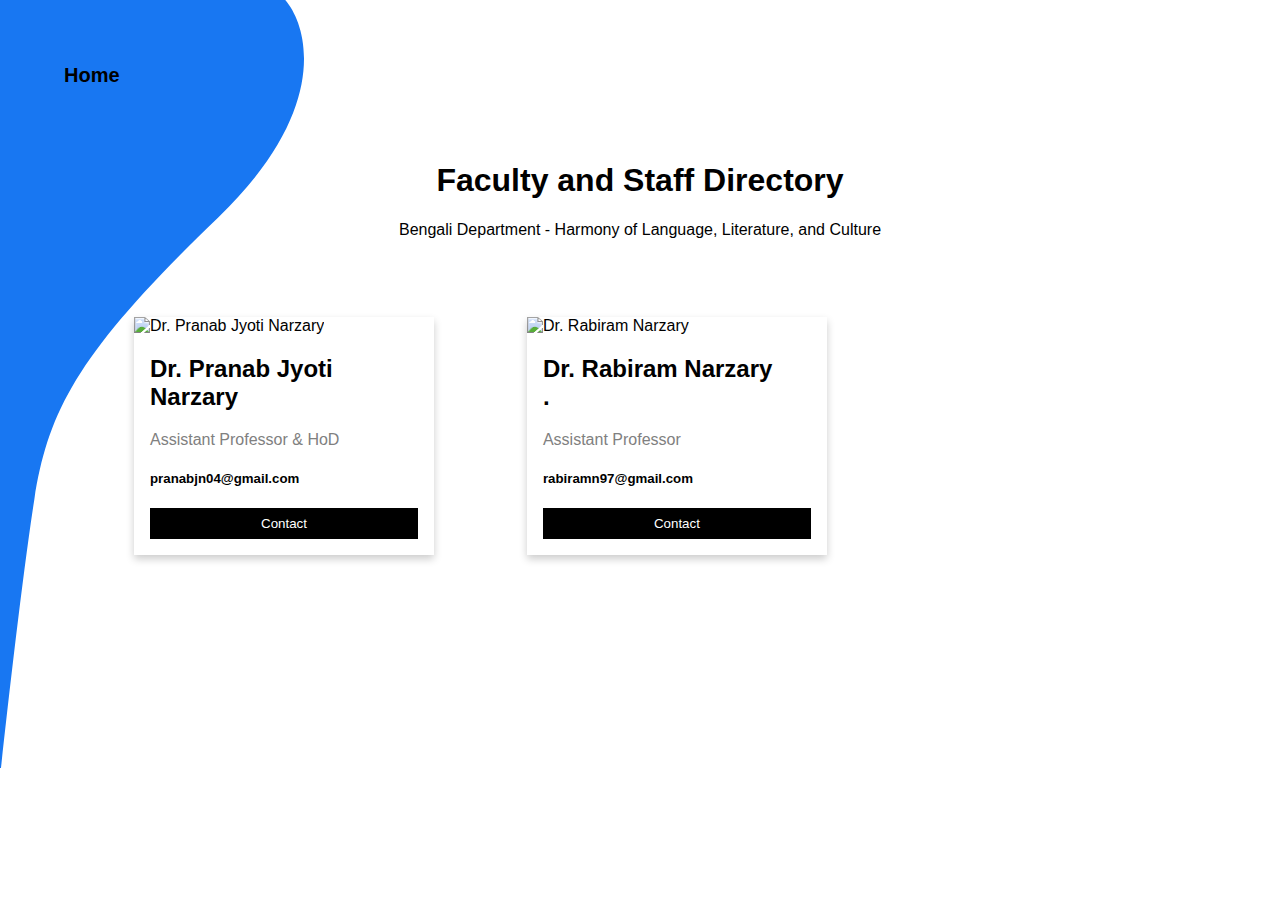
==== about.html @ 594fdb7c "Add files via upload" ====
<!DOCTYPE html>
<html>
<head>
<meta name="viewport" content="width=device-width, initial-scale=1">
<style>
body {
  font-family: Arial, Helvetica, sans-serif;
  margin: 0;
}

html {
  box-sizing: border-box;
}

*, *:before, *:after {
  box-sizing: inherit;
}

.column {
  float: left;
  width: 33.3%;
  margin-bottom: 16px;
  padding: 0 8px;
  
}

.card {
  box-shadow: 0 4px 8px 0 rgba(0, 0, 0, 0.2);
  margin: 8px;
}

.about-section {
  padding: 50px;
  text-align: center;
  background-color: chartreuse; 
  color: black;
}

.container {
  padding: 0 16px;
}

.container::after, .row::after {
  content: "";
  clear: both;
  display: table;
}

.title {
  color: grey;
}

.button {
  border: none;
  outline: 0;
  display: inline-block;
  padding: 8px;
  color: white;
  background-color: #000;
  text-align: center;
  cursor: pointer;
  width: 100%;
}

.button:hover {
  background-color: #555;
}

.card{
    width: 300px;
    margin: 26px;
}

.card img{
    height: 370px;
}

.home {
    padding-top: 5%;
}

.home a{
    text-decoration: none;
    padding: 5%;
    color: black;
    text-shadow: #555;
    font-size: 20px;
}


h1{
  text-align: center;
  
}


.detail{
  text-align: center;

}

.row{
  margin-left: 100px;
}





.bg-left {
  position: absolute;
  top: 0;
  left: 0;
  z-index: -2;
  height: 100vh;
}


@media screen and (max-width: 650px) {
  .column {
    width: 100%;
    display: block;
  }

  h1{
    font-size: 27px;
  }

  .detail{
  text-align: center;
  font-size: 10px;
  margin: 15px;
}

.row{
  margin-left: 0px;
}


}



</style>
</head>
<body>
  <div class="bg-left">
    <img src="images/bg-left.svg" alt="" />
  </div>


  
    <div class="home"><a href="index.html"><b>Home</b></a></div>

        <br><br><br>
        <h1>Faculty and Staff Directory</h1>
        <p class="detail">Bengali Department - Harmony of Language, Literature, and Culture</p>
        <br>
    
<br>
<div class="row">

  <div class="column">
    <div class="card">
      <img src="https://files.panducollege.org/EMPLOYEE_DP/240591398_4648578708507293_4821846887329720232_n_EZsWGisPnO.jpg" alt="Dr. Pranab Jyoti Narzary
      " style="width:100%">
      <div class="container">
        <h2>Dr. Pranab Jyoti 
          <br>Narzary
        </h2>
        <p class="title">Assistant Professor & HoD</p>
        <p><h5>pranabjn04@gmail.com</h5></p>
        <p><a href="tel:9435221514"><button class="button">Contact</button></a></p>
      </div>
    </div>
  </div>

  <div class="column">
    <div class="card">
      <img src="https://panducollege.org/images/faculty/default.jpg" alt="Dr. Rabiram Narzary" style="width:100%">
      <div class="container">
        <h2> Dr. Rabiram Narzary<br>.</h2>
        <p class="title">Assistant Professor</p>
        <p><h5>rabiramn97@gmail.com</h5></p>
        <p><a href="tel:9435216606"><button class="button">Contact</button></a></p>
      </div>
    </div>
  </div>

</body>
</html>
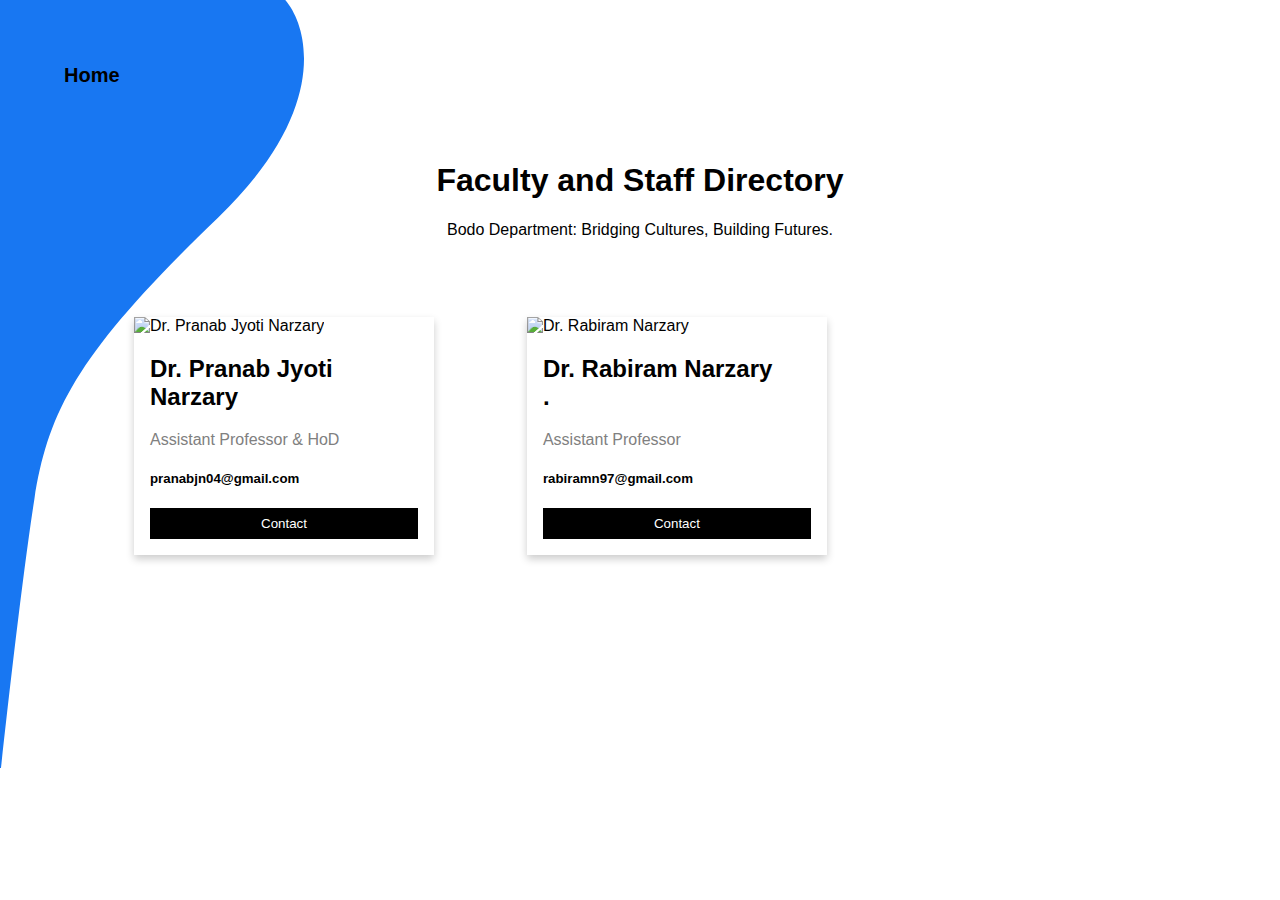
==== commit 4a314b27: "Update about.html" ====
--- a/about.html
+++ b/about.html
@@ -154,7 +154,7 @@
 
         <br><br><br>
         <h1>Faculty and Staff Directory</h1>
-        <p class="detail">Bengali Department - Harmony of Language, Literature, and Culture</p>
+        <p class="detail">Bodo Department: Bridging Cultures, Building Futures.</p>
         <br>
     
 <br>
@@ -188,4 +188,4 @@
   </div>
 
 </body>
-</html>+</html>
